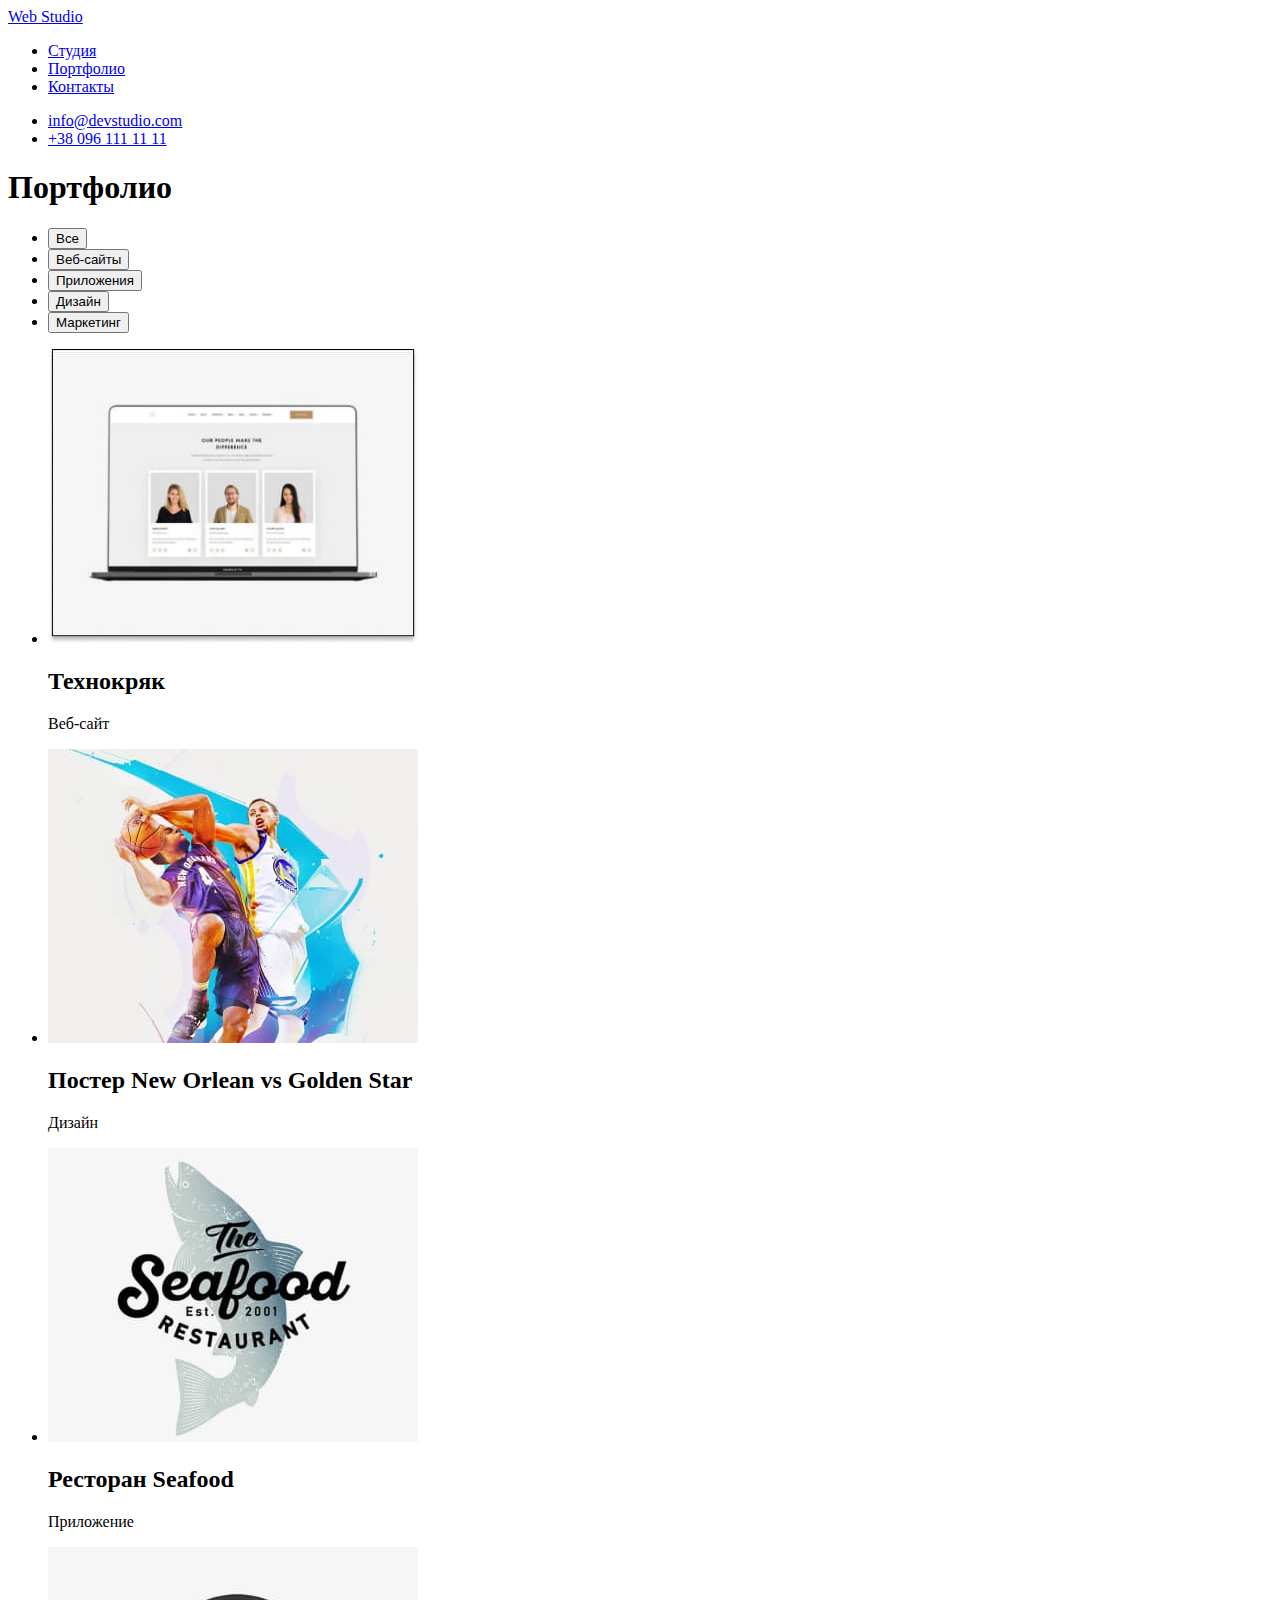
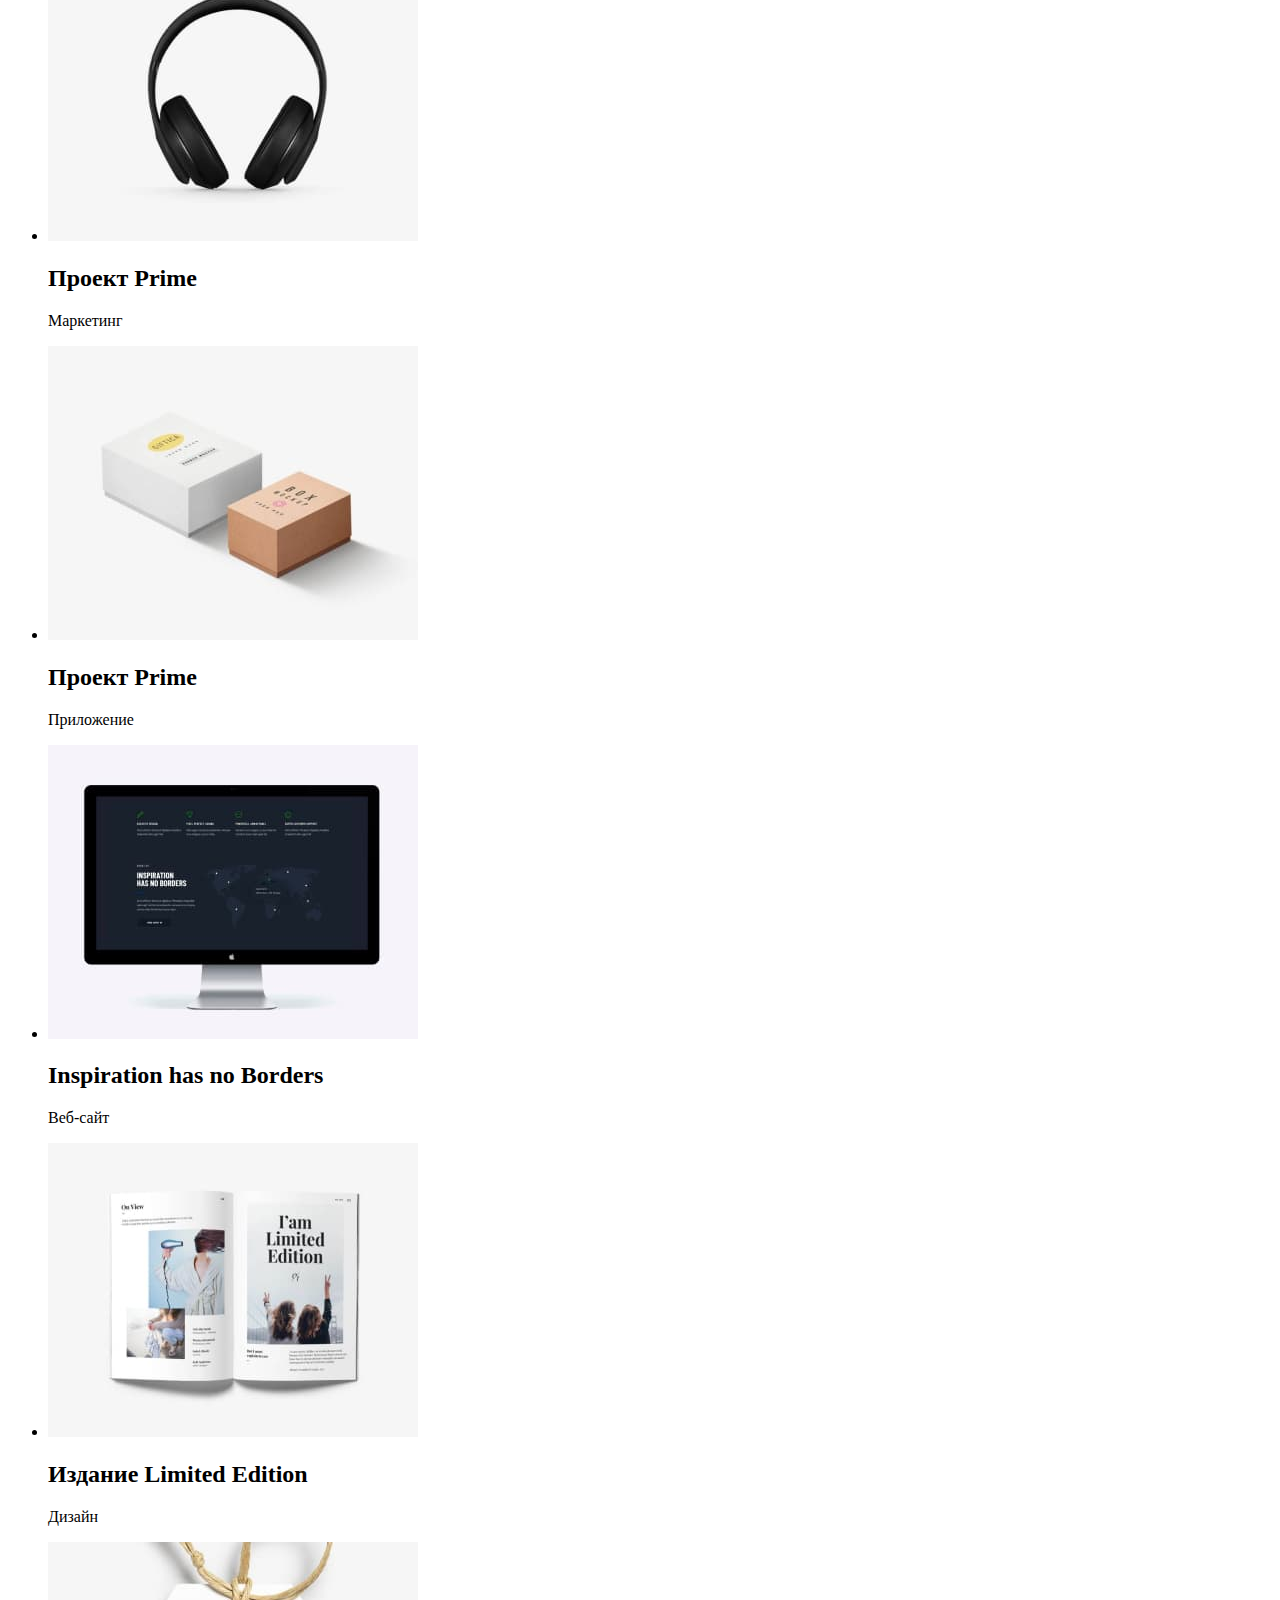
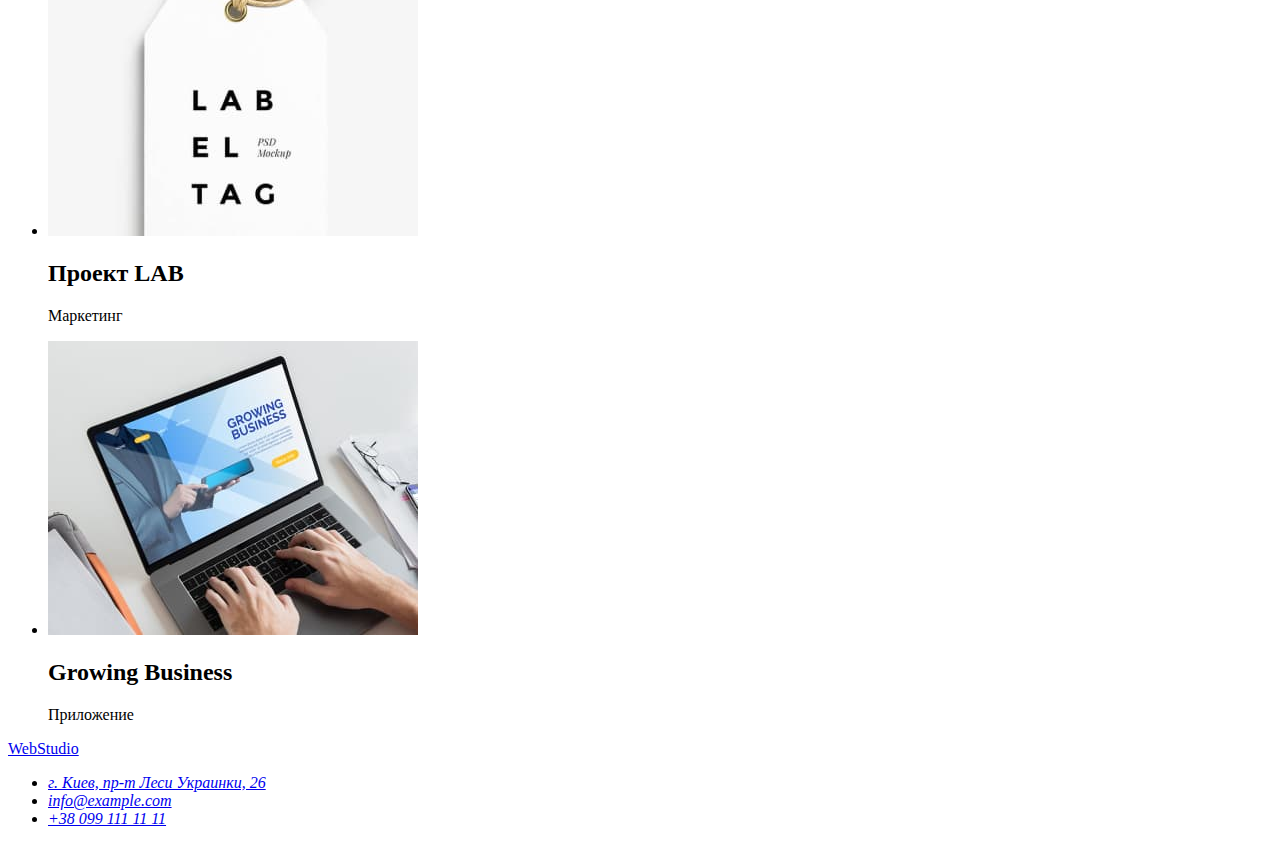
==== portfolio.html @ 011d3739 "Делает верстку страницы portfolio" ====
<!DOCTYPE html>
<html lang="ru">
  <head>
    <meta charset="UTF-8" />
    <meta http-equiv="X-UA-Compatible" content="IE=edge" />
    <meta name="viewport" content="width=device-width, initial-scale=1.0" />
    <title>Web Studio</title>
  </head>
  <body>
    <header>
      <nav>
        <a href="./index.html">Web Studio </a>
        <ul>
          <li><a href="./index.html">Студия</a></li>
          <li><a href="./index.html">Портфолио</a></li>
          <li><a href="./index.html">Контакты</a></li>
        </ul>
      </nav>
      <ul>
        <li><a href="mailto:info@devstudio.com">info@devstudio.com</a></li>
        <li><a href="tel:+380961111111">+38 096 111 11 11</a></li>
      </ul>
    </header>
    <main>
      <section>
        <h1>Портфолио</h1>
        <ul>
          <li>
            <button type="button">Все</button>
          </li>
          <li>
            <button type="button">Веб-сайты</button>
          </li>
          <li>
            <button type="button">Приложения</button>
          </li>
          <li>
            <button type="button">Дизайн</button>
          </li>
          <li>
            <button type="button">Маркетинг</button>
          </li>
        </ul>
        <ul>
          <li>
            <img src="./images/portfolio-1.jpg" alt="Ноутбук" width="370" />
            <h2>Технокряк</h2>
            <p>Веб-сайт</p>
          </li>
          <li>
            <img
              src="./images/portfolio-2.jpg"
              alt="Постер New Orlean vs Golden Star"
              width="370"
            />
            <h2>Постер <span lang="en">New Orlean vs Golden Star</span></h2>
            <p>Дизайн</p>
          </li>
          <li>
            <img
              src="./images/portfolio-3.jpg"
              alt="Логотоп ресторана Seafood"
              width="370"
            />
            <h2>Ресторан <span lang="en">Seafood</span></h2>
            <p>Приложение</p>
          </li>
          <li>
            <img src="./images/portfolio-4.jpg" alt="Наушники" width="370" />
            <h2>Проект <span lang="en">Prime</span></h2>
            <p>Маркетинг</p>
          </li>
          <li>
            <img src="./images/portfolio-5.jpg" alt="Коробки" width="370" />
            <h2>Проект <span lang="en">Prime</span></h2>
            <p>Приложение</p>
          </li>
          <li>
            <img src="./images/portfolio-6.jpg" alt="Монитор" width="370" />
            <h2><span lang="en">Inspiration has no Borders</span></h2>
            <p>Веб-сайт</p>
          </li>
          <li>
            <img src="./images/portfolio-7.jpg" alt="Постер" width="370" />
            <h2>Издание <span lang="en"> Limited Edition</span></h2>
            <p>Дизайн</p>
          </li>
          <li>
            <img src="./images/portfolio-8.jpg" alt="Постер" width="370" />
            <h2>Проект<span lang="en"> LAB</span></h2>
            <p>Маркетинг</p>
          </li>
          <li>
            <img src="./images/portfolio-9.jpg" alt="Постер" width="370" />
            <h2><span lang="en">Growing Business</span></h2>
            <p>Приложение</p>
          </li>
        </ul>
      </section>
    </main>
    <footer>
      <a href="./index.html">WebStudio </a>
      <address>
        <ul>
          <li>
            <a
              href="https://goo.gl/maps/j5LTMicuxcYMiGvK8"
              target="_blank"
              rel="noreferrer noopener"
            >
              г. Киев, пр-т Леси Украинки, 26
            </a>
          </li>
          <li><a href="mailto:info@example.com">info@example.com</a></li>
          <li><a href="tel:+380991111111">+38 099 111 11 11</a></li>
        </ul>
      </address>
    </footer>
  </body>
</html>
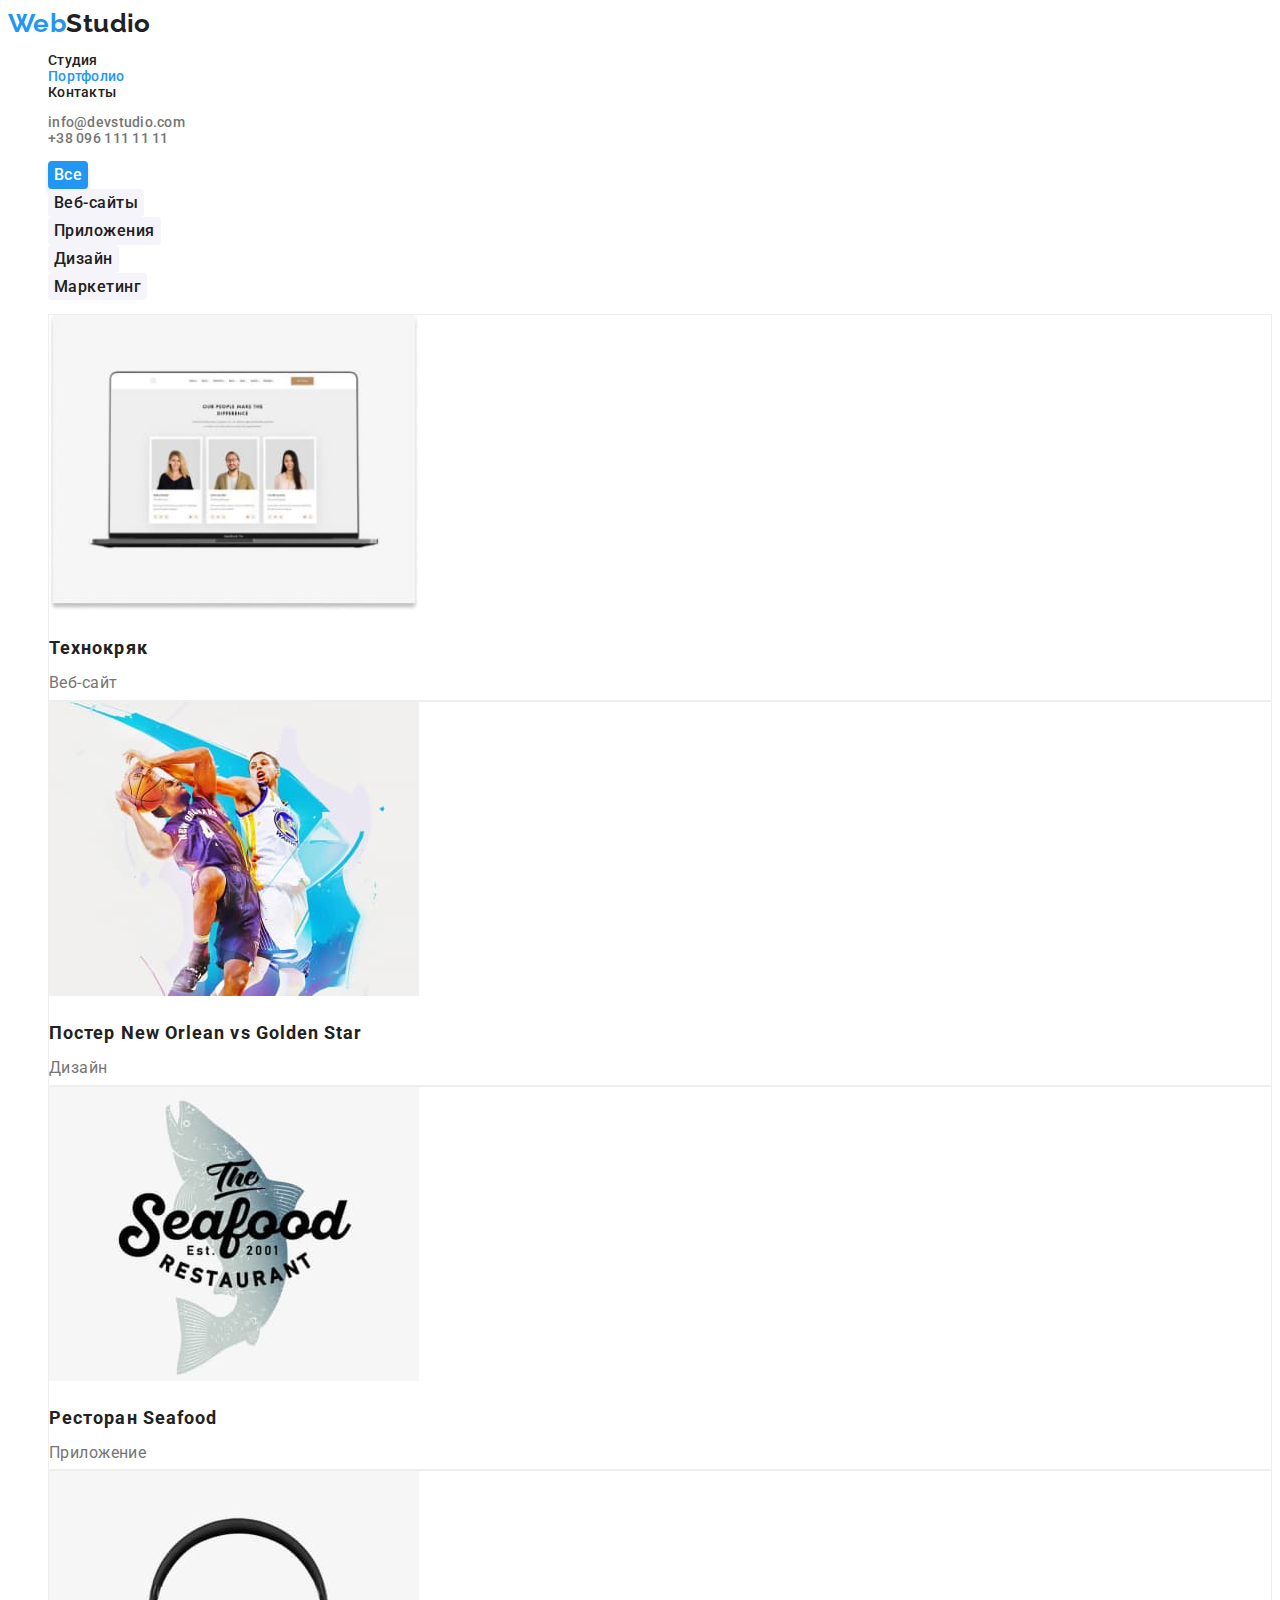
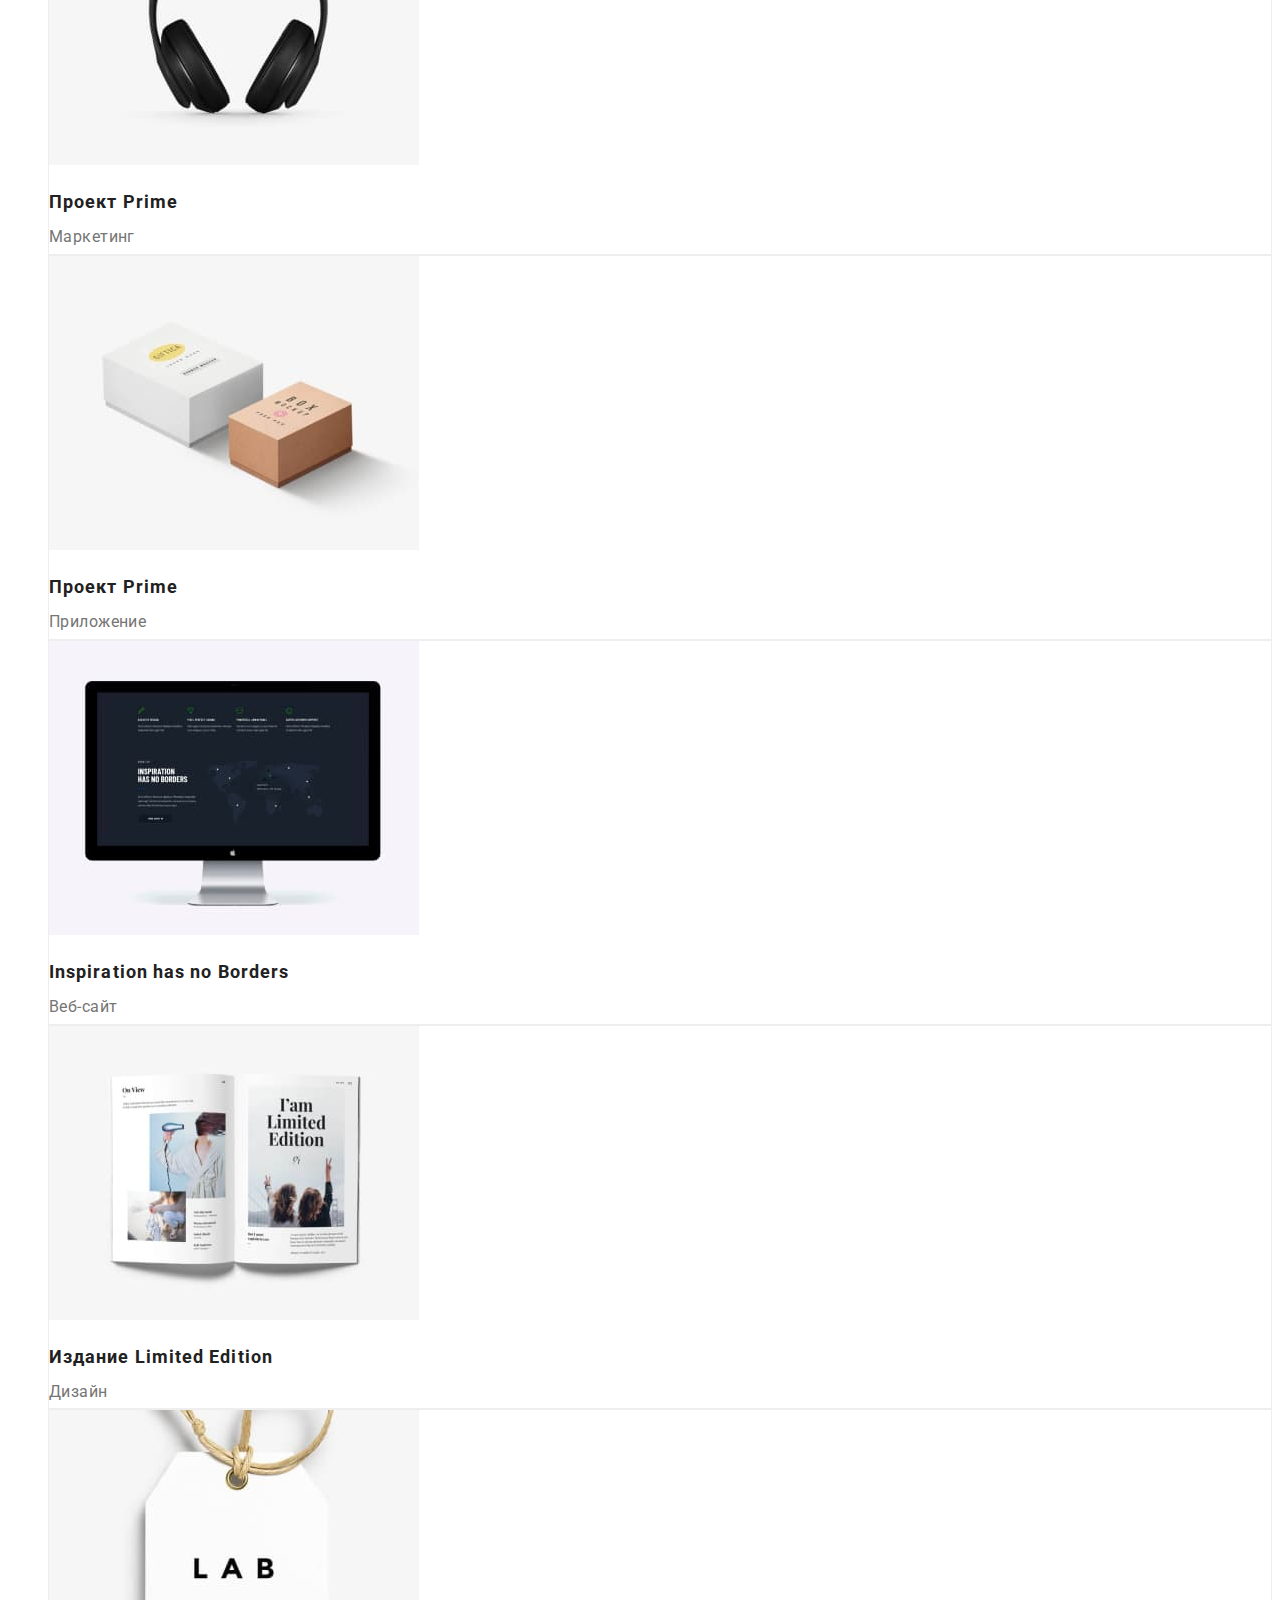
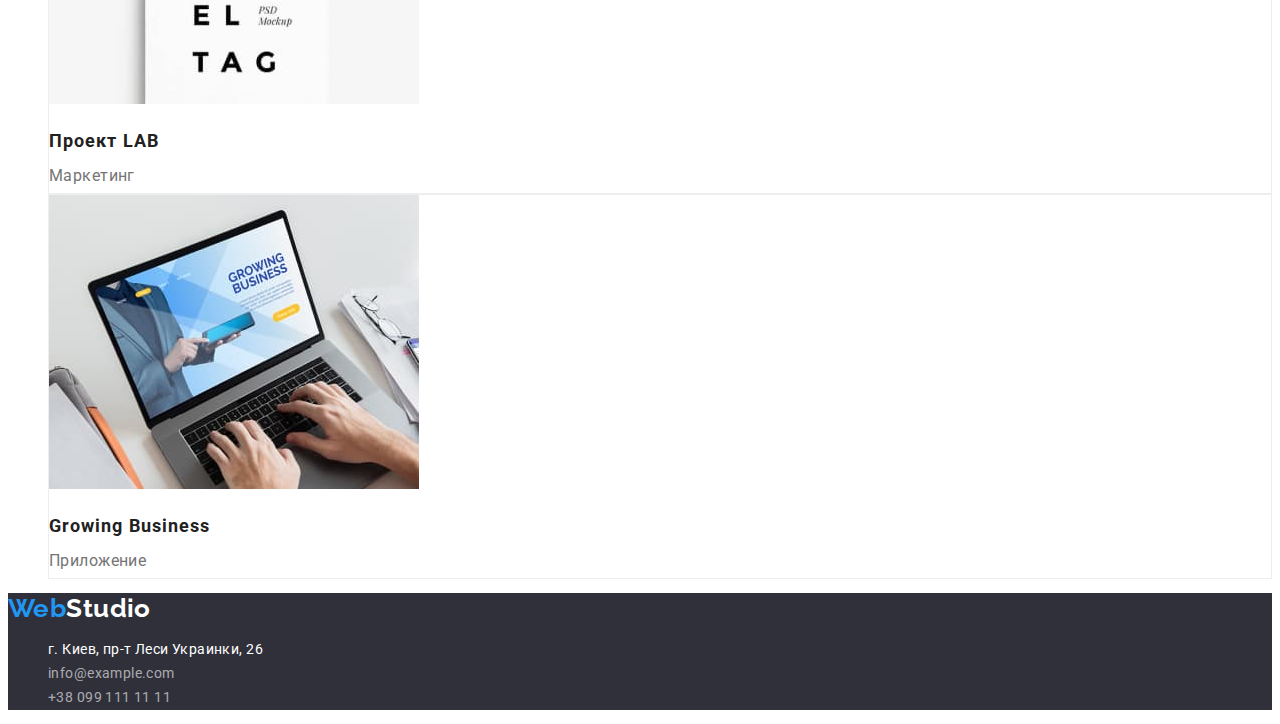
==== commit 6c062d25: "стилизирует страницу portfolio" ====
--- a/portfolio.html
+++ b/portfolio.html
@@ -4,50 +4,61 @@
     <meta charset="UTF-8" />
     <meta http-equiv="X-UA-Compatible" content="IE=edge" />
     <meta name="viewport" content="width=device-width, initial-scale=1.0" />
-    <title>Web Studio</title>
+    <title>WebStudio</title>
+    <link
+      href="https://fonts.googleapis.com/css2?family=Raleway:wght@700&family=Roboto:wght@400;500;700;900&display=swap"
+      rel="stylesheet"
+    />
+    <link rel="stylesheet" href="./css/styles.css" />
   </head>
   <body>
     <header>
       <nav>
-        <a href="./index.html">Web Studio </a>
-        <ul>
-          <li><a href="./index.html">Студия</a></li>
-          <li><a href="./index.html">Портфолио</a></li>
-          <li><a href="./index.html">Контакты</a></li>
+        <a href="./index.html" class="logo-header link"
+          ><span class="logo-accent">Web</span>Studio
+        </a>
+        <ul class="site-nav list">
+          <li><a href="./index.html" class="link">Студия</a></li>
+          <li><a href="./portfolio.html" class="link current">Портфолио</a></li>
+          <li><a href="./index.html" class="link">Контакты</a></li>
         </ul>
       </nav>
-      <ul>
-        <li><a href="mailto:info@devstudio.com">info@devstudio.com</a></li>
-        <li><a href="tel:+380961111111">+38 096 111 11 11</a></li>
+      <ul class="site-contact list">
+        <li>
+          <a href="mailto:info@devstudio.com" class="link"
+            >info@devstudio.com</a
+          >
+        </li>
+        <li><a href="tel:+380961111111" class="link">+38 096 111 11 11</a></li>
       </ul>
     </header>
     <main>
       <section>
-        <h1>Портфолио</h1>
-        <ul>
+        <h1 class="heading-hidden">Портфолио</h1>
+        <ul class="list portfolio-buttons">
           <li>
-            <button type="button">Все</button>
+            <button type="button" class="btn btn-portfolio">Все</button>
           </li>
           <li>
-            <button type="button">Веб-сайты</button>
+            <button type="button" class="btn">Веб-сайты</button>
           </li>
           <li>
-            <button type="button">Приложения</button>
+            <button type="button" class="btn">Приложения</button>
           </li>
           <li>
-            <button type="button">Дизайн</button>
+            <button type="button" class="btn">Дизайн</button>
           </li>
           <li>
-            <button type="button">Маркетинг</button>
+            <button type="button" class="btn">Маркетинг</button>
           </li>
         </ul>
-        <ul>
-          <li>
+        <ul class="portfolio-list list">
+          <li class="portfolio-item">
             <img src="./images/portfolio-1.jpg" alt="Ноутбук" width="370" />
             <h2>Технокряк</h2>
             <p>Веб-сайт</p>
           </li>
-          <li>
+          <li class="portfolio-item">
             <img
               src="./images/portfolio-2.jpg"
               alt="Постер New Orlean vs Golden Star"
@@ -56,7 +67,7 @@
             <h2>Постер <span lang="en">New Orlean vs Golden Star</span></h2>
             <p>Дизайн</p>
           </li>
-          <li>
+          <li class="portfolio-item">
             <img
               src="./images/portfolio-3.jpg"
               alt="Логотоп ресторана Seafood"
@@ -65,32 +76,32 @@
             <h2>Ресторан <span lang="en">Seafood</span></h2>
             <p>Приложение</p>
           </li>
-          <li>
+          <li class="portfolio-item">
             <img src="./images/portfolio-4.jpg" alt="Наушники" width="370" />
             <h2>Проект <span lang="en">Prime</span></h2>
             <p>Маркетинг</p>
           </li>
-          <li>
+          <li class="portfolio-item">
             <img src="./images/portfolio-5.jpg" alt="Коробки" width="370" />
             <h2>Проект <span lang="en">Prime</span></h2>
             <p>Приложение</p>
           </li>
-          <li>
+          <li class="portfolio-item">
             <img src="./images/portfolio-6.jpg" alt="Монитор" width="370" />
             <h2><span lang="en">Inspiration has no Borders</span></h2>
             <p>Веб-сайт</p>
           </li>
-          <li>
+          <li class="portfolio-item">
             <img src="./images/portfolio-7.jpg" alt="Постер" width="370" />
             <h2>Издание <span lang="en"> Limited Edition</span></h2>
             <p>Дизайн</p>
           </li>
-          <li>
+          <li class="portfolio-item">
             <img src="./images/portfolio-8.jpg" alt="Постер" width="370" />
             <h2>Проект<span lang="en"> LAB</span></h2>
             <p>Маркетинг</p>
           </li>
-          <li>
+          <li class="portfolio-item">
             <img src="./images/portfolio-9.jpg" alt="Постер" width="370" />
             <h2><span lang="en">Growing Business</span></h2>
             <p>Приложение</p>
@@ -98,21 +109,28 @@
         </ul>
       </section>
     </main>
-    <footer>
-      <a href="./index.html">WebStudio </a>
-      <address>
-        <ul>
-          <li>
+    <footer class="footer">
+      <a href="./index.html" class="logo-footer link"
+        ><span class="logo-accent">Web</span>Studio
+      </a>
+      <address class="footer-address">
+        <ul class="list footer-list">
+          <li class="footer-list-item">
             <a
               href="https://goo.gl/maps/j5LTMicuxcYMiGvK8"
               target="_blank"
               rel="noreferrer noopener"
+              class="link address"
             >
               г. Киев, пр-т Леси Украинки, 26
             </a>
           </li>
-          <li><a href="mailto:info@example.com">info@example.com</a></li>
-          <li><a href="tel:+380991111111">+38 099 111 11 11</a></li>
+          <li class="footer-list-item">
+            <a href="mailto:info@example.com" class="link">info@example.com</a>
+          </li>
+          <li class="footer-list-item">
+            <a href="tel:+380991111111" class="link">+38 099 111 11 11</a>
+          </li>
         </ul>
       </address>
     </footer>
--- a/css/styles.css
+++ b/css/styles.css
@@ -0,0 +1,191 @@
+:root {
+  --primary-text-color: #757575;
+  --title-text-color: #212121;
+  --accent-color: #2196f3;
+  --primary-white-color: #ffffff;
+}
+
+body {
+  background-color: var(--primary-white-color);
+  color: var(--primary-text-color);
+  font-family: Roboto, sans-serif;
+  letter-spacing: 0.03em;
+  font-size: 14px;
+  line-height: 1.14;
+}
+.link {
+  text-decoration: none;
+}
+
+.list {
+  list-style-type: none;
+}
+
+.logo-accent {
+  color: var(--accent-color);
+}
+.logo-header {
+  color: var(--title-text-color);
+  font-family: Raleway, sans-serif;
+  font-size: 26px;
+  font-weight: 700;
+  line-height: 1.2;
+}
+.site-nav .link {
+  color: var(--title-text-color);
+  font-weight: 500;
+  letter-spacing: 0.02em;
+}
+
+.site-nav .link:hover,
+.site-nav .link:focus {
+  color: var(--accent-color);
+}
+
+.site-nav .link.current {
+  color: var(--accent-color);
+}
+
+.site-contact .link {
+  color: var(--primary-text-color);
+  font-weight: 500;
+  letter-spacing: 0.02em;
+}
+
+.site-contact .link:hover,
+.site-contact .link:focus {
+  color: var(--accent-color);
+}
+.hero {
+  background-color: #2f303a;
+  color: var(--primary-white-color);
+}
+.hero .hero-title {
+  font-weight: 900;
+  font-size: 44px;
+  line-height: 1.36;
+  text-align: center;
+  letter-spacing: 0.06em;
+  text-transform: uppercase;
+}
+.btn {
+  background-color: #f5f4fa;
+  cursor: pointer;
+  color: var(--title-text-color);
+  font-family: Roboto, sans-serif;
+  font-weight: 500;
+  font-size: 16px;
+  line-height: 1.62;
+  text-align: center;
+  border: 0;
+  letter-spacing: 0.03em;
+  border-radius: 4px;
+}
+
+.accent-btn {
+  background-color: var(--accent-color);
+  color: var(--primary-white-color);
+  box-shadow: 0px 4px 4px rgba(0, 0, 0, 0.15);
+  font-weight: 700;
+  line-height: 1.87;
+  letter-spacing: 0.06em;
+}
+
+.btn-portfolio {
+  background-color: var(--accent-color);
+  color: var(--primary-white-color);
+  box-shadow: 0px 4px 4px rgba(0, 0, 0, 0.15);
+}
+
+.heading-hidden {
+  display: none;
+}
+
+.benefits-list .title {
+  color: var(--title-text-color);
+  font-weight: 700;
+  text-transform: uppercase;
+  font-size: 14px;
+}
+.benefits-list .description {
+  line-height: 1.71;
+}
+
+.section-title {
+  color: var(--title-text-color);
+  font-weight: 700;
+  font-size: 36px;
+  line-height: 1.16;
+}
+
+.team {
+  background-color: #f5f4fa;
+}
+
+.team-list-item {
+  background-color: var(--primary-white-color);
+  box-shadow: 0px 1px 3px rgba(0, 0, 0, 0.12), 0px 1px 1px rgba(0, 0, 0, 0.14),
+    0px 2px 1px rgba(0, 0, 0, 0.2);
+  border-radius: 0px 0px 4px 4px;
+}
+
+.team-list-item > h3 {
+  color: var(--title-text-color);
+  font-weight: 500;
+  font-size: 16px;
+  line-height: 1.18;
+  text-align: center;
+}
+
+.team-list-item > p {
+  font-size: 16px;
+  line-height: 1.18;
+  /* identical to box height */
+  text-align: center;
+}
+
+.footer {
+  background-color: #2f303a;
+}
+
+.logo-footer {
+  color: var(--primary-white-color);
+  font-family: Raleway, sans-serif;
+  font-size: 26px;
+  font-weight: 700;
+  line-height: 1.2;
+}
+
+.footer-list-item .link {
+  color: rgba(255, 255, 255, 0.6);
+  font-style: normal;
+  line-height: 1.71;
+}
+
+.footer-address {
+  font-style: normal;
+}
+.footer-list-item .link.address {
+  color: var(--primary-white-color);
+}
+.footer-list-item .link:hover,
+.footer-list-item .link:focus {
+  color: var(--accent-color);
+}
+
+.portfolio-list .portfolio-item {
+  border: 1px solid #eeeeee;
+}
+
+.portfolio-item > h2 {
+  color: var(--title-text-color);
+  font-weight: 700;
+  font-size: 18px;
+  line-height: 2;
+  letter-spacing: 0.06em;
+}
+
+.portfolio-item > p {
+  font-size: 16px;
+  line-height: 1.87px;
+}
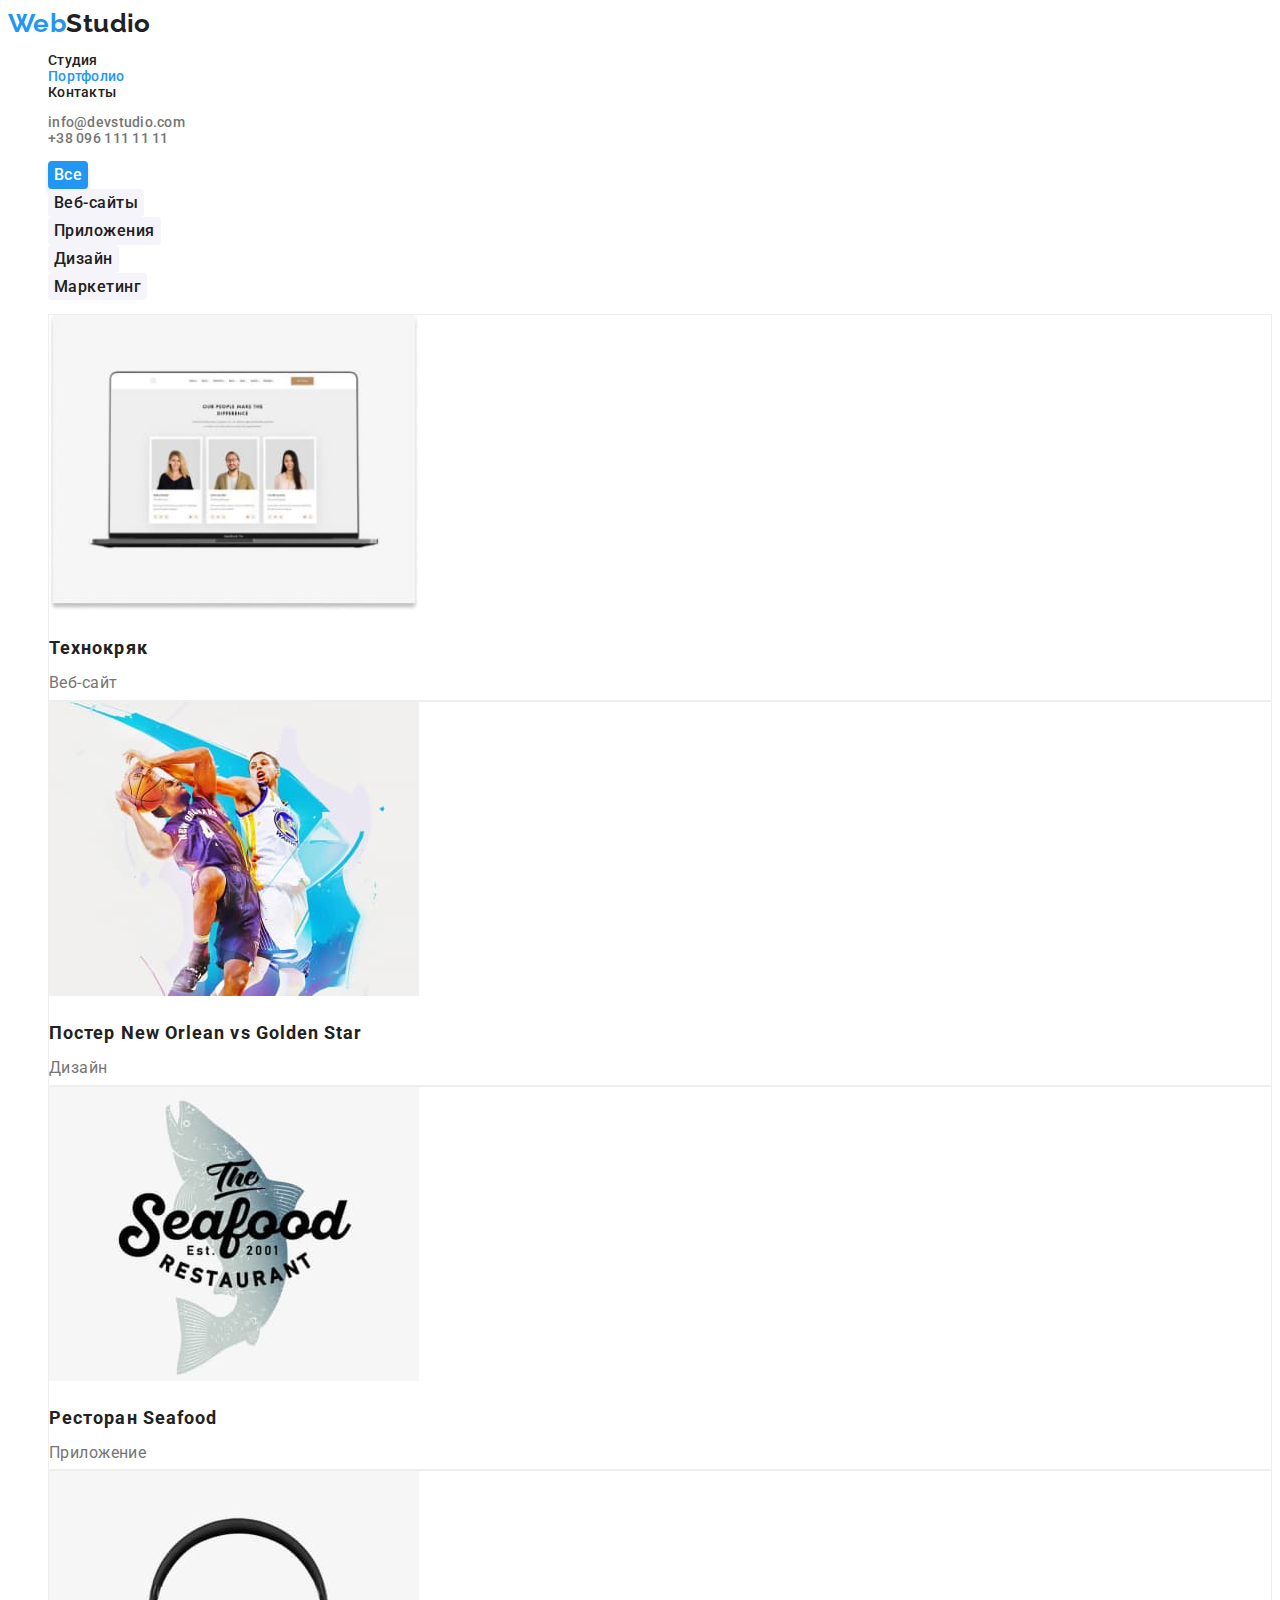
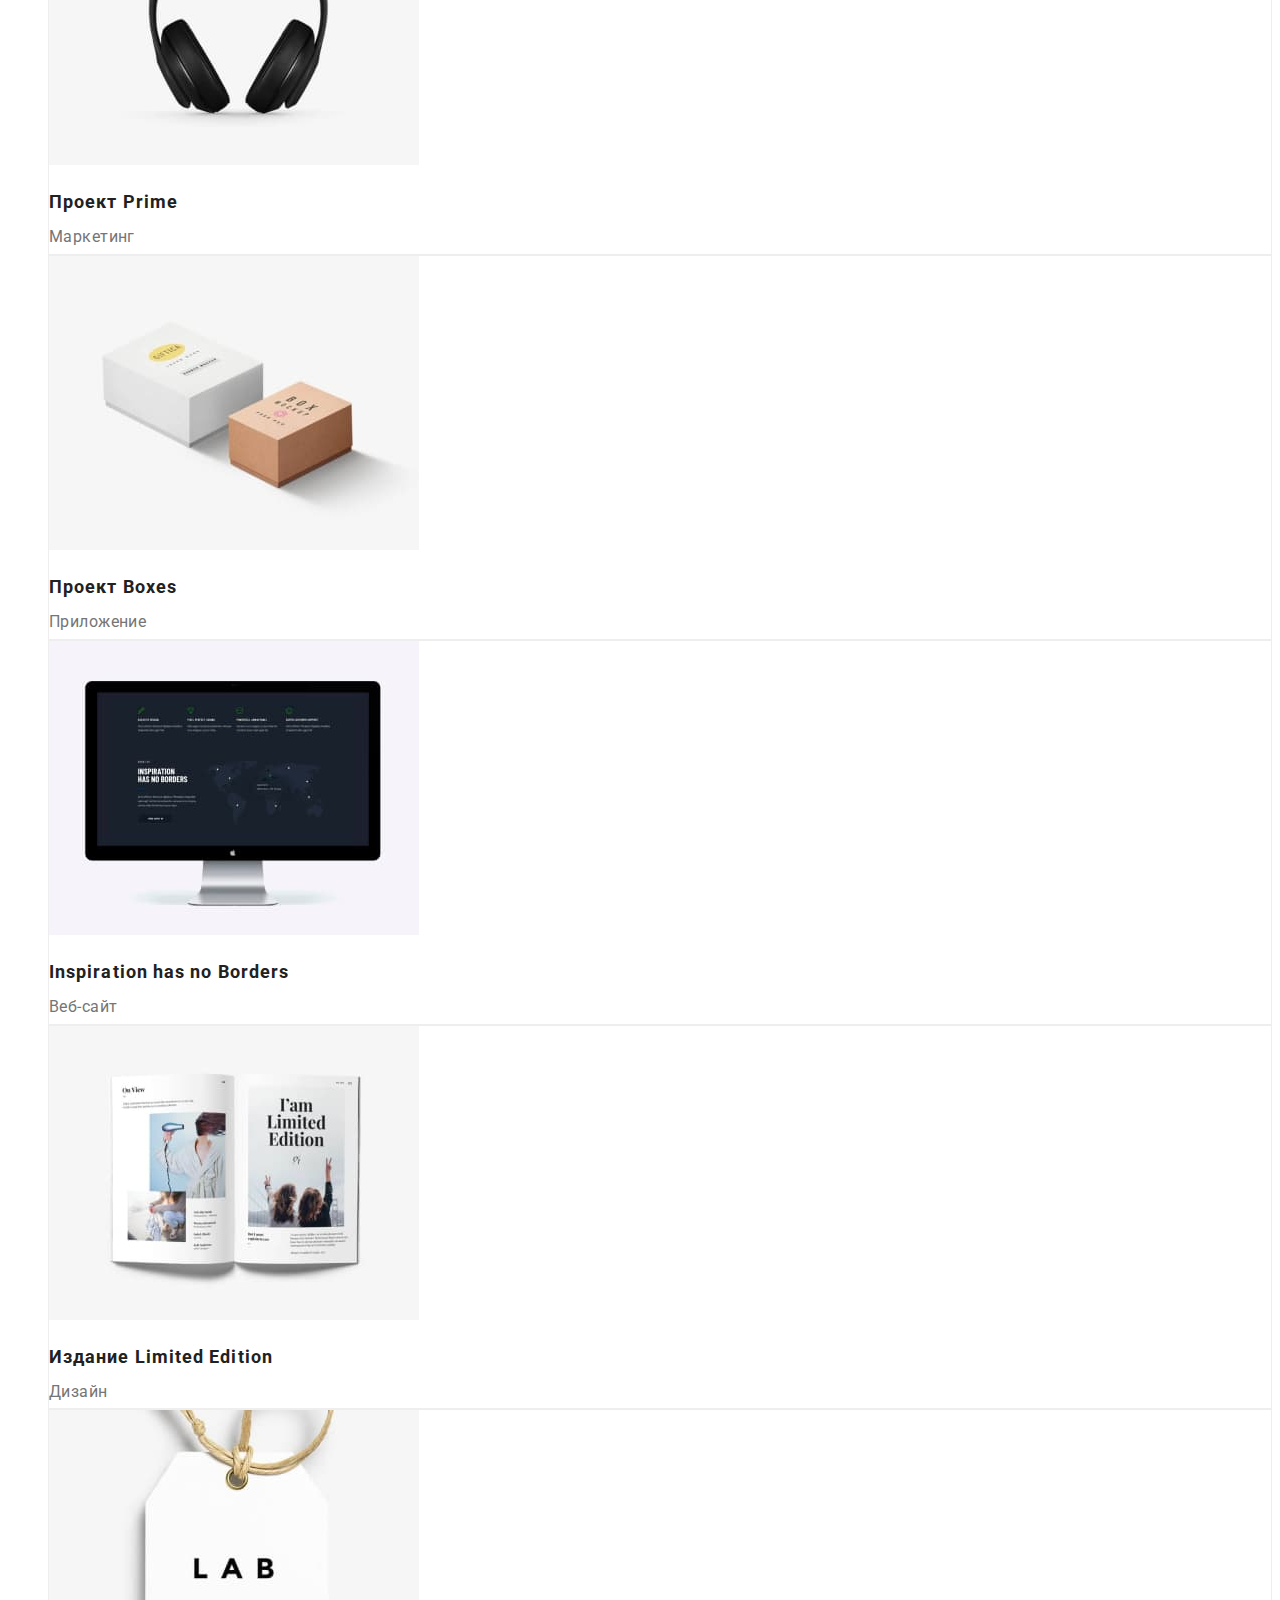
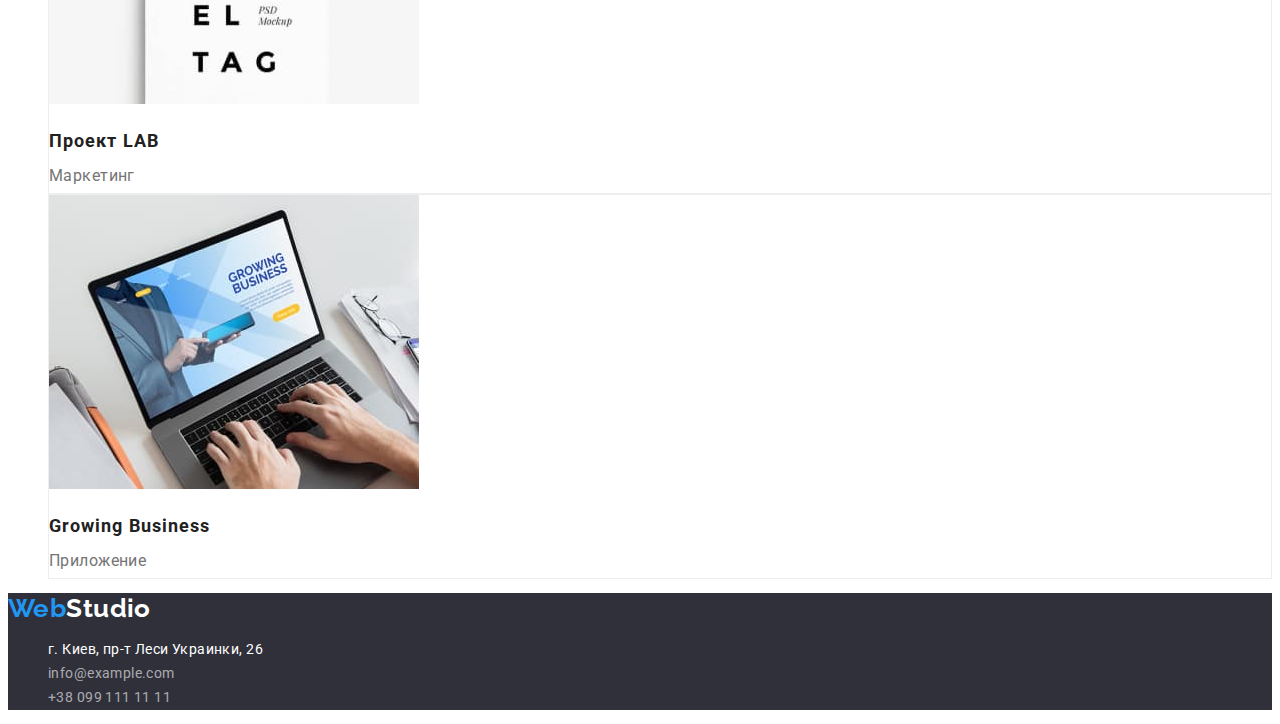
==== commit abebbcba: "исправляет alt  на изображениях" ====
--- a/portfolio.html
+++ b/portfolio.html
@@ -83,7 +83,7 @@
           </li>
           <li class="portfolio-item">
             <img src="./images/portfolio-5.jpg" alt="Коробки" width="370" />
-            <h2>Проект <span lang="en">Prime</span></h2>
+            <h2>Проект <span lang="en">Boxes</span></h2>
             <p>Приложение</p>
           </li>
           <li class="portfolio-item">
@@ -92,17 +92,17 @@
             <p>Веб-сайт</p>
           </li>
           <li class="portfolio-item">
-            <img src="./images/portfolio-7.jpg" alt="Постер" width="370" />
+            <img src="./images/portfolio-7.jpg" alt="Книга" width="370" />
             <h2>Издание <span lang="en"> Limited Edition</span></h2>
             <p>Дизайн</p>
           </li>
           <li class="portfolio-item">
-            <img src="./images/portfolio-8.jpg" alt="Постер" width="370" />
+            <img src="./images/portfolio-8.jpg" alt="Этикетка" width="370" />
             <h2>Проект<span lang="en"> LAB</span></h2>
             <p>Маркетинг</p>
           </li>
           <li class="portfolio-item">
-            <img src="./images/portfolio-9.jpg" alt="Постер" width="370" />
+            <img src="./images/portfolio-9.jpg" alt="Ноутбук" width="370" />
             <h2><span lang="en">Growing Business</span></h2>
             <p>Приложение</p>
           </li>
